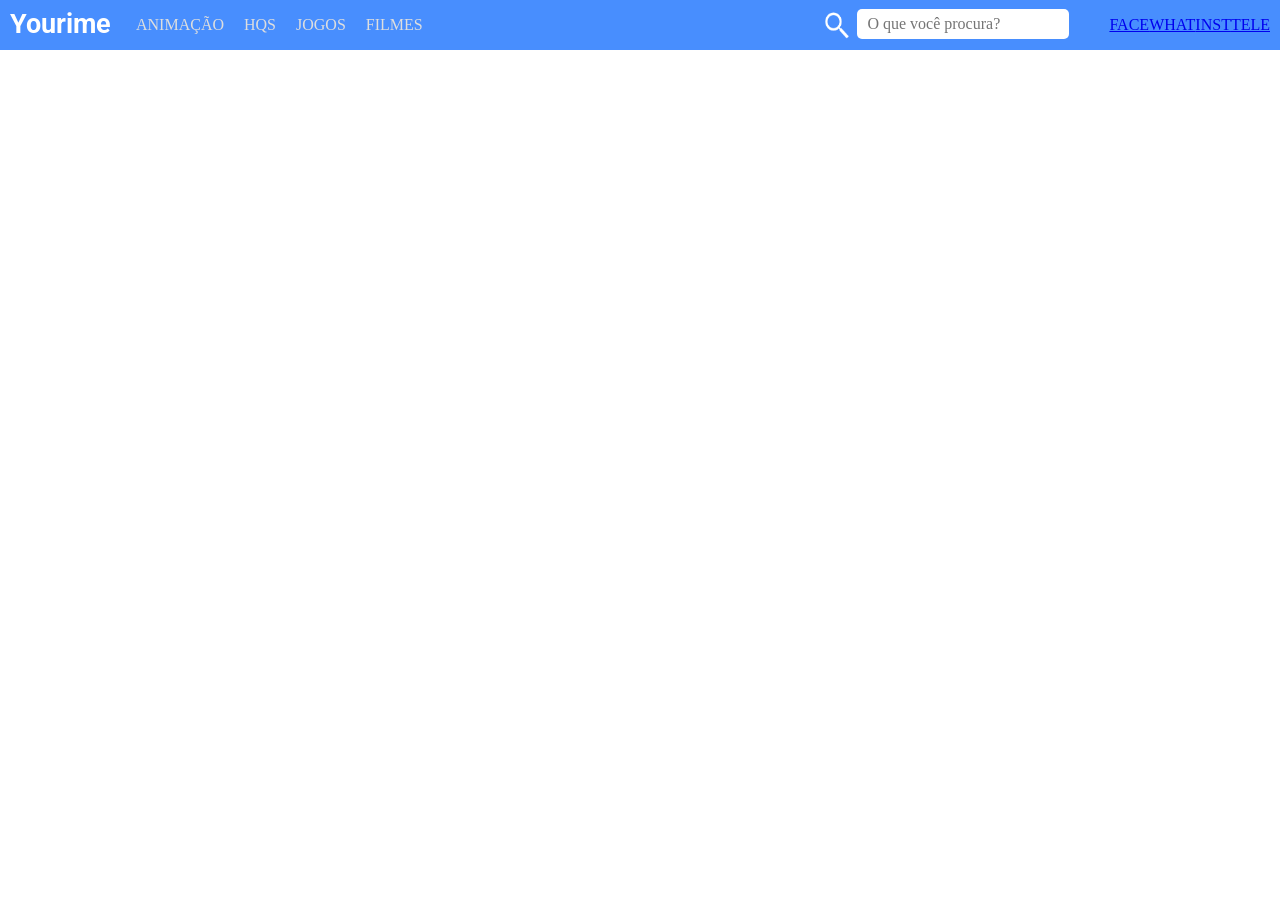
==== html-css/Blog/index.html @ de48f716 "Primeiro comit de codigo" ====
<!DOCTYPE html>
<html lang="pt-br">
<head>
    <meta charset="UTF-8">
    <meta name="viewport" content="width=device-width, initial-scale=1.0">
    <title>Blog</title>
    <link rel="stylesheet" href="css/reset.css">
    <link rel="stylesheet" href="css/style.css">
</head>
<body>

    <div id="page">

        <header class="head-page">

            <div class="title">

                <h1>Yourime</h1>

            </div>

            <div class="navbar-menu">

                <nav class="navbar-left">

                    <ul class="nav">
                        <li class="nav-item"><a href="#" class="nav-link">ANIMAÇÃO</a></li>
                        <li class="nav-item"><a href="#" class="nav-link">HQS</a></li>
                        <li class="nav-item"><a href="#" class="nav-link">JOGOS</a></li>
                        <li class="nav-item"><a href="#" class="nav-link">FILMES</a></li>
                    </ul>

                </nav>

                <nav class="navbar-right">
                    <div class="search-bar">

                        <form class="search-form" action="pages/search.html" method="GET">
                            <button class="button-search" type="submit">
                                <img class="img-pardon" src="img/[CITYPNG.COM]White Search Icon Button PNG IMG - 700x700.png" alt="">
                            </button>
                            <input type="search" name="search" id="search" placeholder="O que você procura?">
                        </form>

                    </div>

                    <div class="social-media-bar">
                        <ul class="nav">
                            <li><a href="#">FACE</a></li>
                            <li><a href="#">WHAT</a></li>
                            <li><a href="#">INST</a></li>
                            <li><a href="#">TELE</a></li>
                        </ul>
                    </div>
                </nav>

            </div>

        </header>

    </div>

</body>
</html>
---- html-css/Blog/css/style.css ----
/* fontes */

@import url('https://fonts.googleapis.com/css2?family=Dancing+Script:wght@400..700&family=Roboto:ital,wght@0,100..900;1,100..900&display=swap');



/* Padrões */

.img-pardon{
    width: 100%;
    height: 100%;
}

/* Head Page */


.head-page{
    background-color: #488efe;
    height: 50px;
    color: #fff;
    display: flex;
    align-items: center;
    padding: 0 10px;
}

.title{
    font-family: Roboto;
    font-size: 1.7rem;
}

/*  NAVBAR */


.navbar-menu{
    margin-left: 15px;

    position: relative;
    width: 100%;
    height: 100%;

}

.navbar-left{
    display: flex;
    align-items: center;

}

.nav{
    list-style-type: none;
    padding-left: 0;
    display: flex;
}


.nav-item{
    display: block;
    transition: 0.3s background-color;
    height: 50px;
    display: flex;
    align-items: center;

}

.nav-link{
    text-decoration: none;
    text-transform: uppercase;
    padding: 0 10px;
    transition: 0.4s color;
    color: #dedede;
}

.nav-item:hover{
    background-color: #ffffff1e;

}
.nav-link:hover{
    color: #fff;
}

/* navbar right */

.navbar-right{
    position: absolute;
    right: 0;

    height: 50px;
    display: flex;
    align-items: center;
    top: 0;
}

.search-bar{
    display: flex;
    align-items: center;

}

#search{
    all: unset;
    background-color: #fff;
    height: 30px;
    padding: 0 10px;
    border-radius: 5px;
    color: #444444;
    margin-right: 40PX;
}


.button-search{
    background-color: transparent;
    border: none;
    width: 40px;

}


.search-form{
    display: flex;
    align-content: center;
}
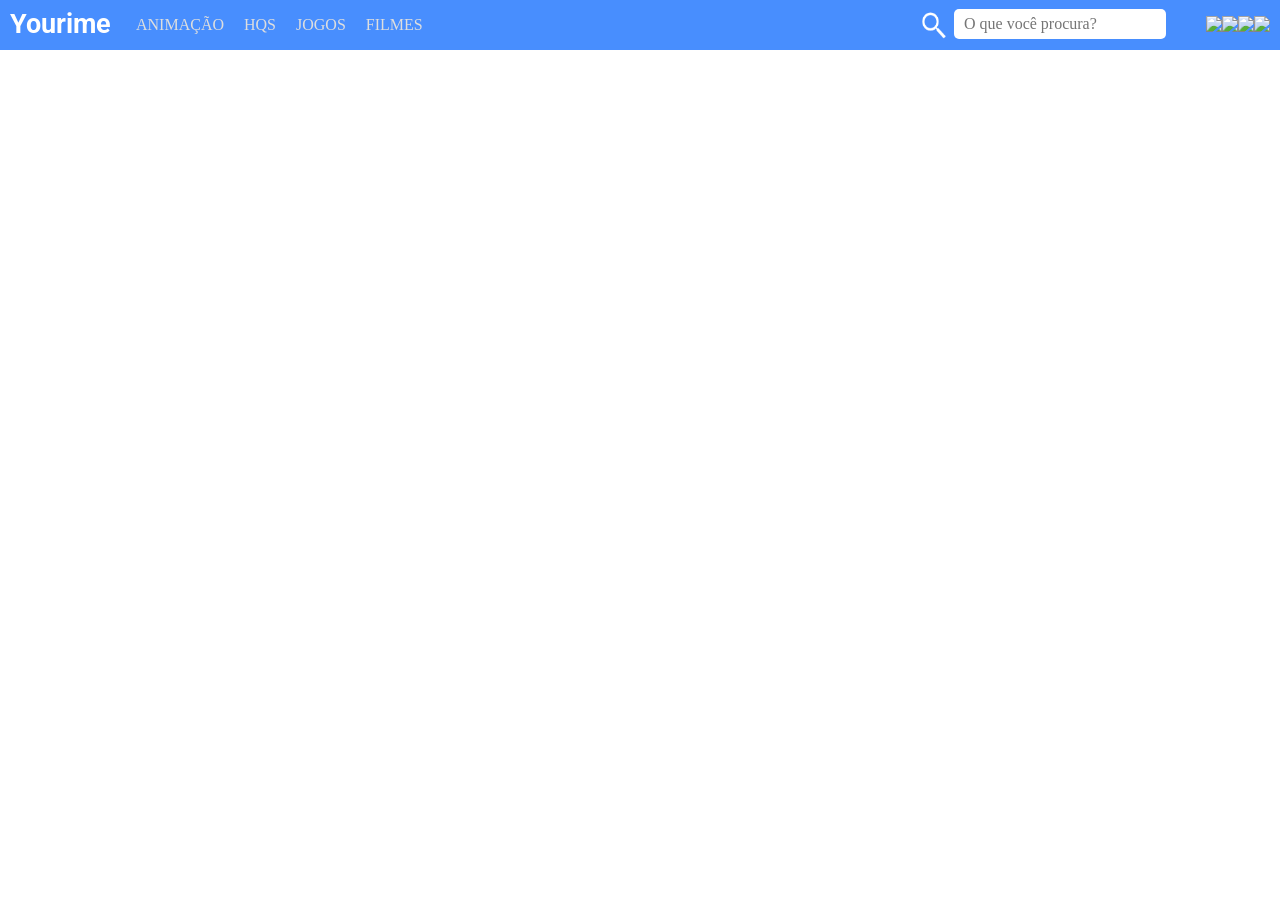
==== commit 1e2d9f7b: "Update index.html" ====
--- a/html-css/Blog/index.html
+++ b/html-css/Blog/index.html
@@ -46,10 +46,10 @@
 
                     <div class="social-media-bar">
                         <ul class="nav">
-                            <li><a href="#">FACE</a></li>
-                            <li><a href="#">WHAT</a></li>
-                            <li><a href="#">INST</a></li>
-                            <li><a href="#">TELE</a></li>
+                            <li><a href="#"><img src="img/face.png"></a></li>
+                            <li><a href="#"><img src="img/what.png"></a></li>
+                            <li><a href="#"><img src="img/telegram.png"></a></li>
+                            <li><a href="#"><img src="img/instagram.png"></a></li>
                         </ul>
                     </div>
                 </nav>
@@ -61,4 +61,4 @@
     </div>
 
 </body>
-</html>+</html>
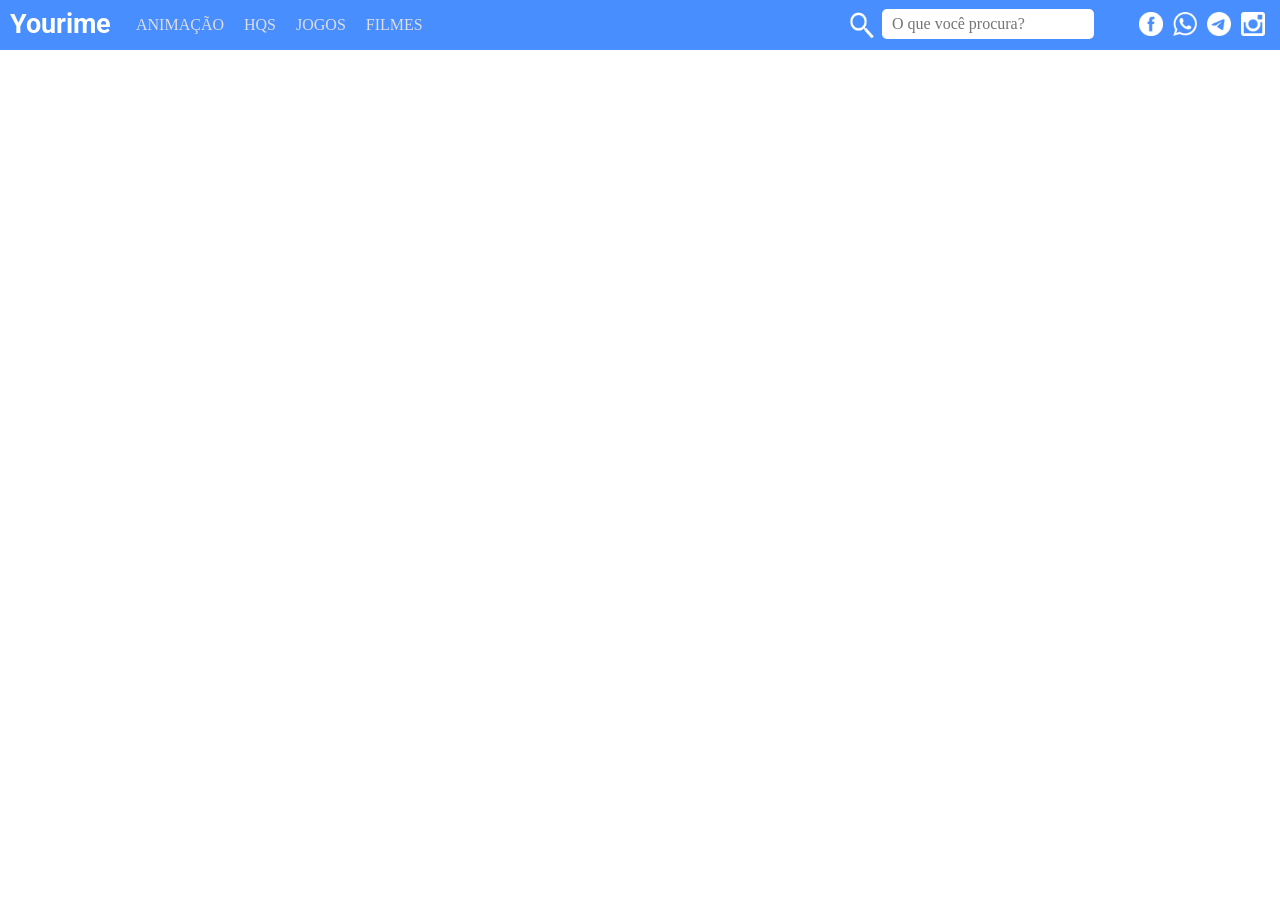
==== commit f1e889f1: "alteração no html e css" ====
--- a/html-css/Blog/index.html
+++ b/html-css/Blog/index.html
@@ -46,10 +46,10 @@
 
                     <div class="social-media-bar">
                         <ul class="nav">
-                            <li><a href="#"><img src="img/face.png"></a></li>
-                            <li><a href="#"><img src="img/what.png"></a></li>
-                            <li><a href="#"><img src="img/telegram.png"></a></li>
-                            <li><a href="#"><img src="img/instagram.png"></a></li>
+                            <li><a href="#" class="nav-link-social-media"><img class="img-pardon" src="img/face.png"></a></li>
+                            <li><a href="#" class="nav-link-social-media"><img class="img-pardon" src="img/what.png"></a></li>
+                            <li><a href="#" class="nav-link-social-media"><img class="img-pardon" src="img/telegram.webp"></a></li>
+                            <li><a href="#" class="nav-link-social-media"><img class="img-pardon" src="img/instagram.png"></a></li>
                         </ul>
                     </div>
                 </nav>
--- a/html-css/Blog/css/style.css
+++ b/html-css/Blog/css/style.css
@@ -120,4 +120,10 @@
 .search-form{
     display: flex;
     align-content: center;
+}
+
+.nav-link-social-media{
+    width: 24px;
+    margin: 0 5px;
+    display: block;
 }
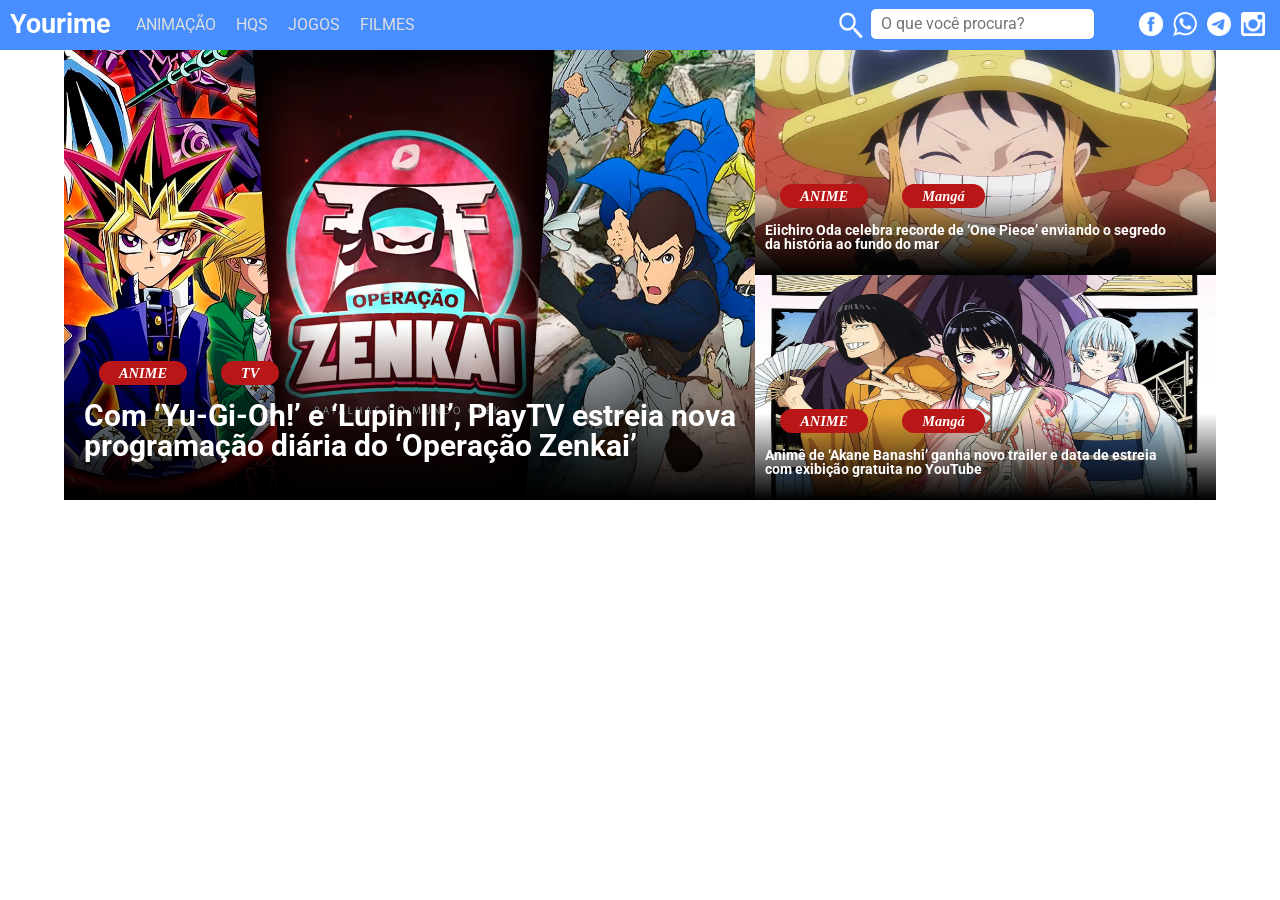
==== commit e31d3e0c: "Adiçãio destaque em html e estilos css" ====
--- a/html-css/Blog/index.html
+++ b/html-css/Blog/index.html
@@ -58,6 +58,45 @@
 
         </header>
 
+        <div class="top-reader">
+            <div class="draft-post">
+                <div class="draft-posters">
+                    <div class="inf-draft-post">
+                        <a class="category-post" href="#">ANIME</a>
+                        <a class="category-post" href="#">TV</a>
+                        <h3 class="title-post">Com ‘Yu-Gi-Oh!’ e ‘Lupin III’, PlayTV estreia nova programação diária do ‘Operação Zenkai’</h3>
+                    </div>
+                    <img class="img-pardon" src="img/post/OPERACAOZENKAI-YUGI-LUPINIIIPARTE4-DESTACADA.jpg.avif" alt="" srcset="">
+            
+                    
+
+    
+                </div>
+
+            </div>
+            <div class="little-draft-post">
+                <div class="little-draft-posters">
+                        <div class="inf-little-draft-post">
+                        <a class="category-post" href="#">ANIME</a>
+                        <a class="category-post" href="#">Mangá</a>
+                        <h3 class="title-post">Eiichiro Oda celebra recorde de ‘One Piece’ enviando o segredo da história ao fundo do mar</h3>
+                    </div>
+                    <img class="img-pardon" src="img/post/One-Piece-destacada.jpg.avif" alt="" srcset="">
+            
+                </div>
+                <div class="little-draft-posters">
+                        <div class="inf-little-draft-post">
+                        <a class="category-post" href="#">ANIME</a>
+                        <a class="category-post" href="#">Mangá</a>
+                        <h3 class="title-post">Animê de ‘Akane Banashi’ ganha novo trailer e data de estreia com exibição gratuita no YouTube</h3>
+                    </div>
+                    <img class="img-pardon" src="img/post/akanebanashi-destacada.jpg.avif" alt="" srcset="">
+            
+                </div>
+              
+            </div>
+        </div>
+
     </div>
 
 </body>
--- a/html-css/Blog/css/style.css
+++ b/html-css/Blog/css/style.css
@@ -7,6 +7,10 @@
 
 
 /* Padrões */
+
+body{
+    font-family: roboto;
+}
 
 .img-pardon{
     width: 100%;
@@ -126,4 +130,119 @@
     width: 24px;
     margin: 0 5px;
     display: block;
+}
+
+
+/* Top reader */
+
+
+.top-reader{
+    height: 450px;
+    background-color: #488efe;
+    display: flex;
+    width: 90%;
+    margin: 0 auto;
+}
+
+.draft-post{
+    width: 60%;
+    background-color: aqua;
+    height: 100%;
+    overflow: hidden;
+    position: relative;
+}
+
+.little-draft-post{
+    width: 40%;
+    height: 100%;
+    background-color: red;
+}
+.draft-posters{
+    height: 100%;
+    overflow: hidden;
+
+
+
+}
+
+.inf-draft-post{
+    width: 100%;
+    height: 30%;
+    padding: 40px 20px 0 20px;
+    position: absolute;
+    z-index: 2;
+    bottom: 0;
+    background: linear-gradient(to top, rgb(0,0,0), rgba(0, 0, 0, 0));
+
+
+
+}
+
+.category-post{
+    text-decoration: none;
+    color: white;
+    font-weight: 600;
+    margin: 0 15px;
+    font-size: 0.9rem;
+    font-style: italic;
+    background-color: rgb(185, 23, 23);
+    padding: 4px 20px;
+    border-radius: 20px;
+}
+.title-post{
+    margin-top: 20px;
+    color: white;
+    font-size: 1.9rem;
+}
+
+.category-post:last-child{
+    background-color:  rgb(209, 63, 27);
+}
+
+.draft-posters img, .little-draft-post img{
+    transition: 0.4s;
+    z-index: 1;
+  
+}
+
+.draft-posters img:hover{
+    transform: scale(1.1);
+    
+ 
+}
+
+
+.little-draft-posters{
+    height: 50%;
+    position: relative;
+    width: 100%;
+    overflow: hidden;
+  
+
+}
+
+.little-draft-posters img{
+ 
+    top: 0;
+    z-index: 1;
+}
+.inf-little-draft-post{
+    width: 100%;
+    height: 30%;
+    padding: 0 10px 20px 10px;
+    position: absolute;
+    z-index: 3;
+    bottom: 0;
+    background: linear-gradient(to top, rgb(0,0,0), rgba(0, 0, 0, 0));
+}
+.inf-little-draft-post h3{
+    font-size: .9rem;
+    width: 90%;
+ 
+    display: block;
+    margin-bottom: 40px;
+}
+.little-draft-posters:last-child{
+    background-color: blue;
+
 }
